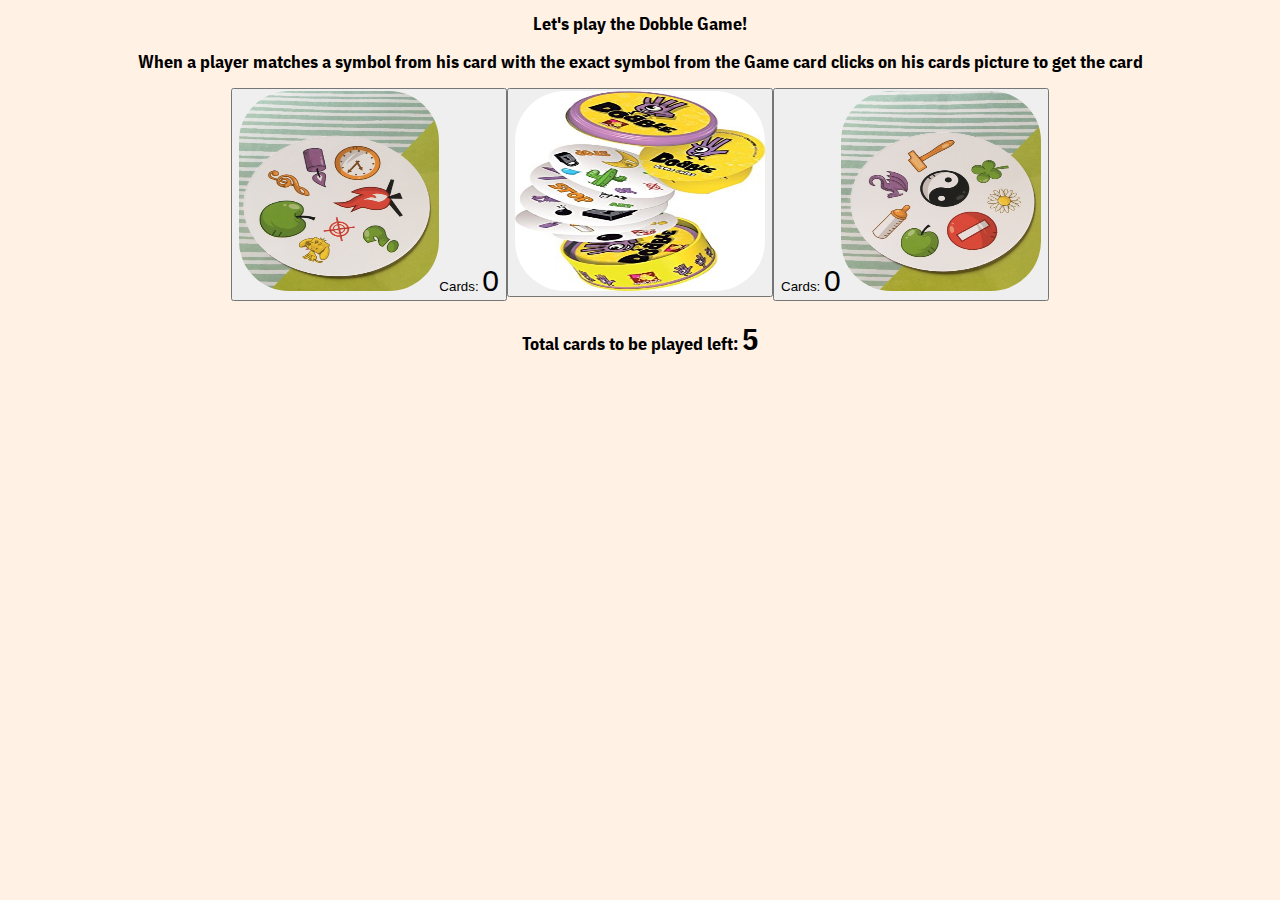
==== index.html @ 82a65556 "Css file updated" ====
<!DOCTYPE html>
<html>
  <head>
    <meta charset="utf-8">
    <title>Dobble Game</title>
    <!-- <link rel="stylesheet" type="text/css" href="./public/dobbleGame.css"></link> -->
    <script src="https://ajax.googleapis.com/ajax/libs/jquery/3.3.1/jquery.min.js"></script>
    <link href="https://fonts.googleapis.com/css?family=IBM+Plex+Sans+Condensed" rel="stylesheet">
    <script type="text/javascript" src="./jasmine/interface.js"></script>
    <script type="text/javascript" src="./jasmine/src/dobbleGame.js"></script>
    <link rel="stylesheet" type="text/css" href="./public/dobbleGame.css"></link>
  </head>
  <body>
    <h1>Let's play the Dobble Game!</h1>

    <section>
      <h2>When a player matches a symbol from his card with the exact symbol from the Game card clicks on his cards picture to get the card</h2>
      <table class="table1">
      <tr>
        <button> <img id="player1card" src="public/photoPlayer1.JPG" type="image" name="button1" width="200" height="200" value="player1card" style="border-radius:50px;">Cards: <span id="player1cardswon">0</span></button>
        <button> <img id="gamecard" src="public/dobblegame.jpg" type="image" name="button2" width="250" height="200" value="player1card" style="border-radius:50px;"></button>
        <button>Cards: <span id="player2cardswon">0</span><img id="player2card" src="public/photoPlayer2.JPG" type="image" name="button3" width="200" height="200" value="player2card" style="border-radius:50px;"></button>
      <h3>Total cards to be played left: <span id="totalcards">5</span></h3>
      </table>
  </body>
</html>
---- public/dobbleGame.css ----
h1, h2, h3, section {
  font-family: 'IBM Plex Sans Condensed', sans-serif;
  font-size: 18px;
  text-align: center;
}

.table1 {
  margin-left: 42%;
}


html {
  background-color: #FFF1E4;
}

#gamecard, #player1card, #player2card {
  background-color: purple;
}

 #player1cardswon, #player2cardswon, #totalcards {
   font-size: 30px;
 }
---- public/dobbleGame.css ----
h1, h2, h3, section {
  font-family: 'IBM Plex Sans Condensed', sans-serif;
  font-size: 18px;
  text-align: center;
}

.table1 {
  margin-left: 42%;
}


html {
  background-color: #FFF1E4;
}

#gamecard, #player1card, #player2card {
  background-color: purple;
}

 #player1cardswon, #player2cardswon, #totalcards {
   font-size: 30px;
 }
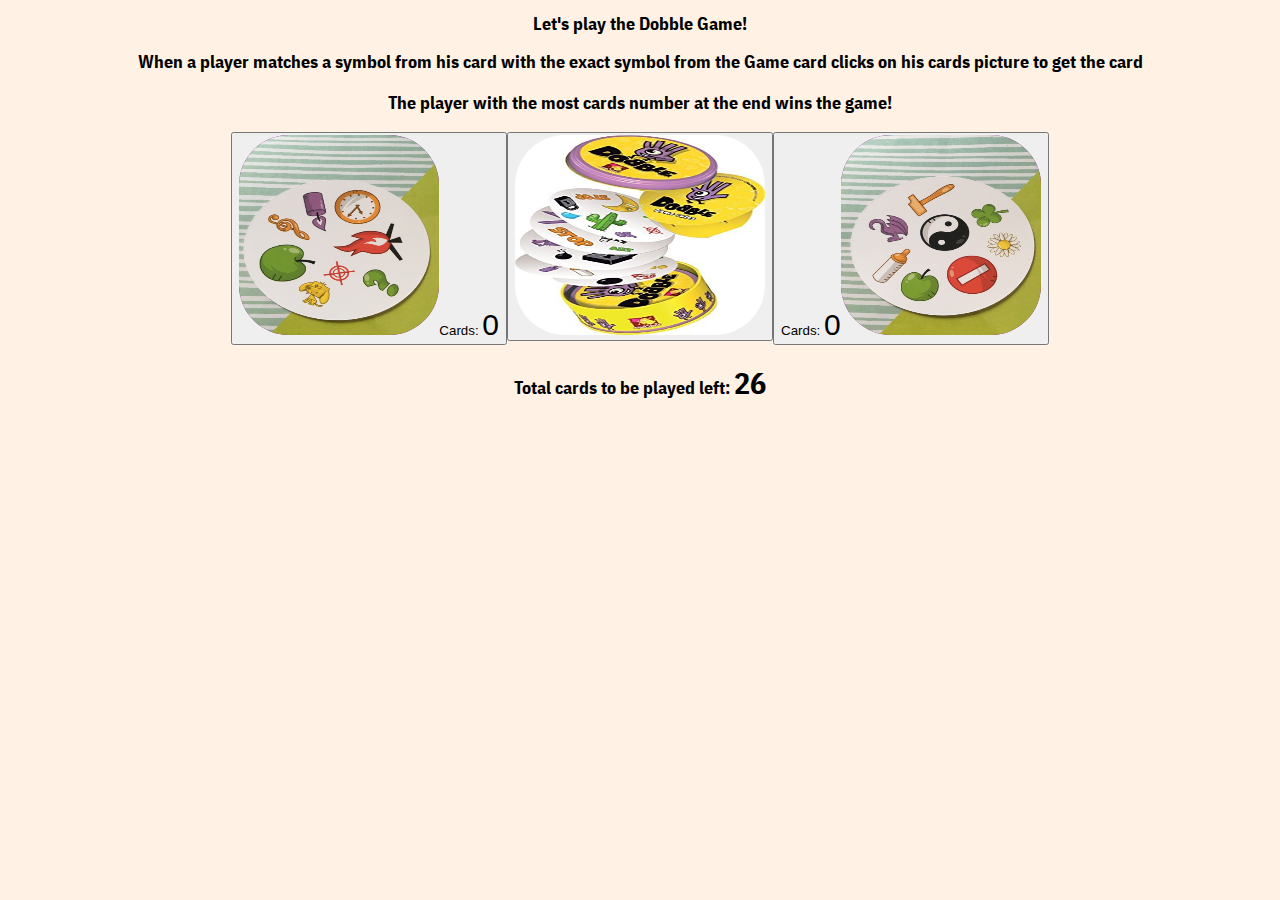
==== commit 76eb5ba9: "Add more photos, changed some tests that were failing after the update" ====
--- a/index.html
+++ b/index.html
@@ -3,24 +3,24 @@
   <head>
     <meta charset="utf-8">
     <title>Dobble Game</title>
-    <!-- <link rel="stylesheet" type="text/css" href="./public/dobbleGame.css"></link> -->
+    <link rel="stylesheet" type="text/css" href="./public/dobbleGame.css"></link>
     <script src="https://ajax.googleapis.com/ajax/libs/jquery/3.3.1/jquery.min.js"></script>
     <link href="https://fonts.googleapis.com/css?family=IBM+Plex+Sans+Condensed" rel="stylesheet">
     <script type="text/javascript" src="./jasmine/interface.js"></script>
     <script type="text/javascript" src="./jasmine/src/dobbleGame.js"></script>
-    <link rel="stylesheet" type="text/css" href="./public/dobbleGame.css"></link>
   </head>
   <body>
     <h1>Let's play the Dobble Game!</h1>
 
     <section>
       <h2>When a player matches a symbol from his card with the exact symbol from the Game card clicks on his cards picture to get the card</h2>
+      <h3>The player with the most cards number at the end wins the game!</h3>
       <table class="table1">
       <tr>
-        <button> <img id="player1card" src="public/photoPlayer1.JPG" type="image" name="button1" width="200" height="200" value="player1card" style="border-radius:50px;">Cards: <span id="player1cardswon">0</span></button>
-        <button> <img id="gamecard" src="public/dobblegame.jpg" type="image" name="button2" width="250" height="200" value="player1card" style="border-radius:50px;"></button>
-        <button>Cards: <span id="player2cardswon">0</span><img id="player2card" src="public/photoPlayer2.JPG" type="image" name="button3" width="200" height="200" value="player2card" style="border-radius:50px;"></button>
-      <h3>Total cards to be played left: <span id="totalcards">5</span></h3>
+        <button> <img id="player1card" src="public/photos/photoPlayer1.JPG" type="image" name="button1" width="200" height="200" value="player1card" style="border-radius:50px;">Cards: <span id="player1cardswon">0</span></button>
+        <button> <img id="gamecard" src="public/photos/dobblegame.jpg" type="image" name="button2" width="250" height="200" value="player1card" style="border-radius:50px;"></button>
+        <button>Cards: <span id="player2cardswon">0</span><img id="player2card" src="public/photos/photoPlayer2.JPG" type="image" name="button3" width="200" height="200" value="player2card" style="border-radius:50px;"></button>
+      <h3>Total cards to be played left: <span id="totalcards">26</span></h3>
       </table>
   </body>
 </html>
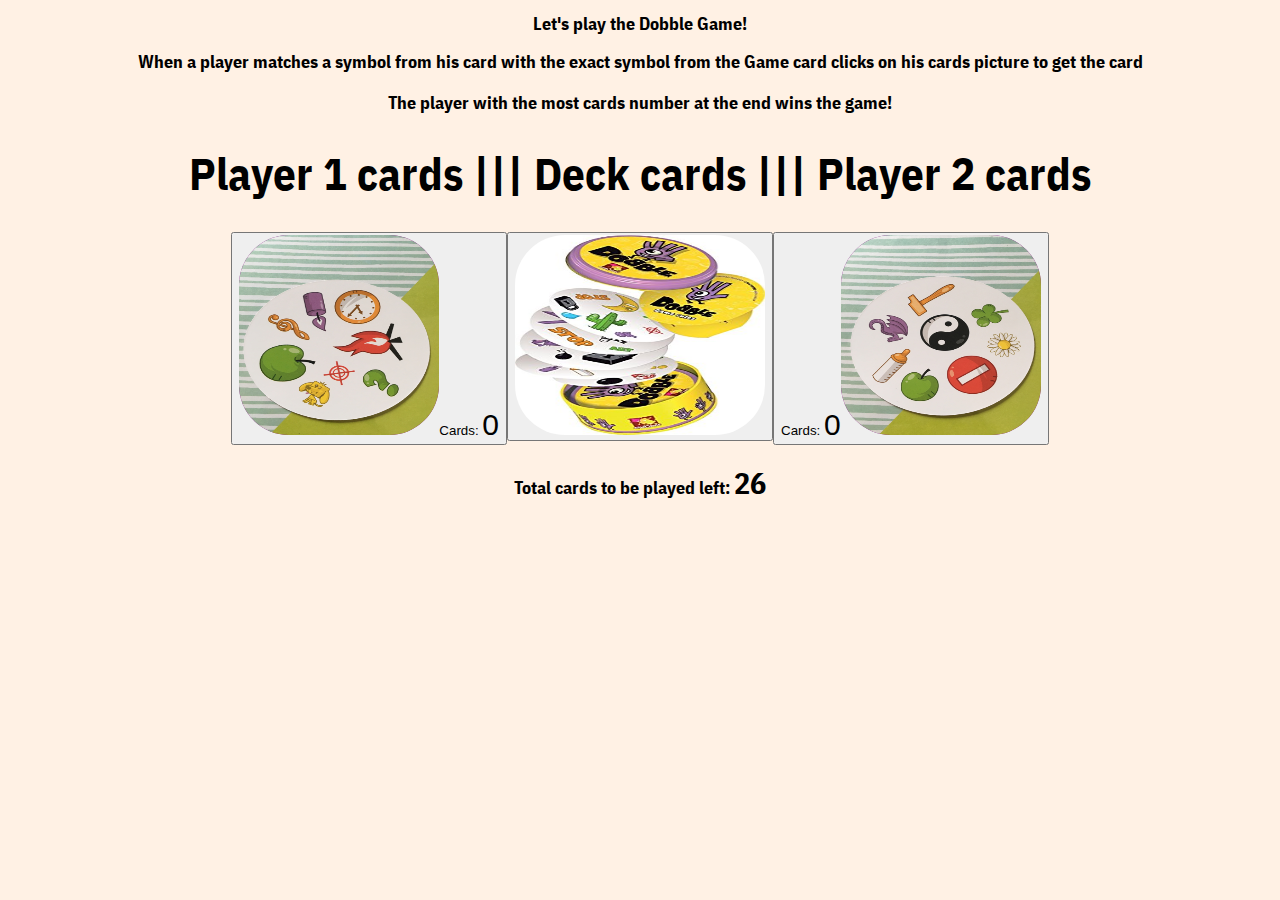
==== commit 7f4055a2: "Css and index files updated" ====
--- a/index.html
+++ b/index.html
@@ -17,6 +17,7 @@
       <h3>The player with the most cards number at the end wins the game!</h3>
       <table class="table1">
       <tr>
+        <h1 id="player1">Player 1 cards |||<span id="deckcards"> Deck cards |||</span>  <span id="player2"> Player 2 cards</span>  </h1>
         <button> <img id="player1card" src="public/photos/photoPlayer1.JPG" type="image" name="button1" width="200" height="200" value="player1card" style="border-radius:50px;">Cards: <span id="player1cardswon">0</span></button>
         <button> <img id="gamecard" src="public/photos/dobblegame.jpg" type="image" name="button2" width="250" height="200" value="player1card" style="border-radius:50px;"></button>
         <button>Cards: <span id="player2cardswon">0</span><img id="player2card" src="public/photos/photoPlayer2.JPG" type="image" name="button3" width="200" height="200" value="player2card" style="border-radius:50px;"></button>
--- a/public/dobbleGame.css
+++ b/public/dobbleGame.css
@@ -20,3 +20,7 @@
  #player1cardswon, #player2cardswon, #totalcards {
    font-size: 30px;
  }
+
+ #deckcards, #player1, #player2 {
+    font-size: 45px;
+ }
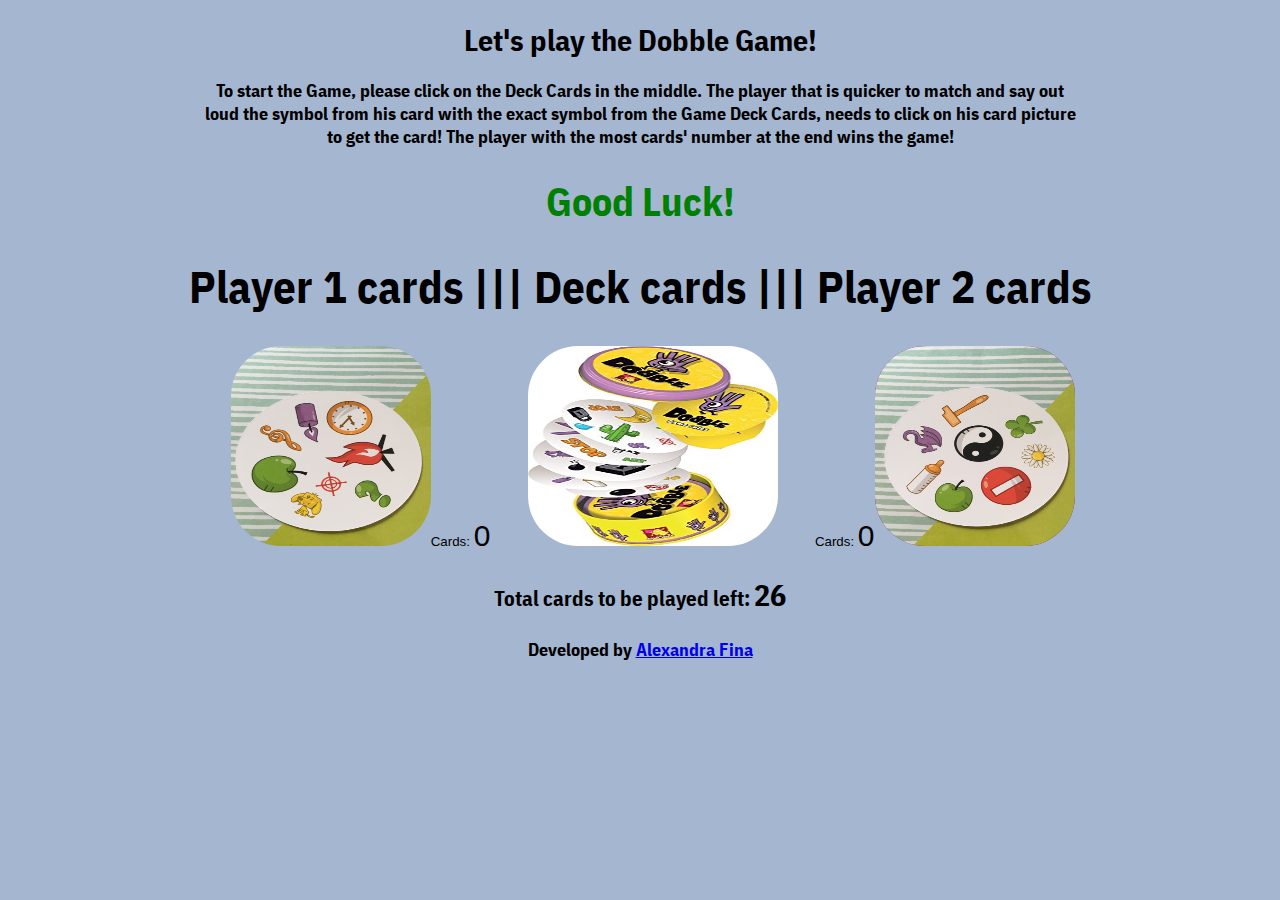
==== commit 2f22fb1f: "Add index.html" ====
--- a/index.html
+++ b/index.html
@@ -13,8 +13,8 @@
     <h1>Let's play the Dobble Game!</h1>
 
     <section>
-      <h2>When a player matches a symbol from his card with the exact symbol from the Game card clicks on his cards picture to get the card</h2>
-      <h3>The player with the most cards number at the end wins the game!</h3>
+      <h2>To start the Game, please click on the Deck Cards in the middle. The player that is quicker to match and say out loud the symbol from his card with the exact symbol from the Game Deck Cards, needs to click on his card picture to get the card! The player with the most cards' number at the end wins the game!</h2>
+      <h1 id="good"> Good Luck!</h1>
       <table class="table1">
       <tr>
         <h1 id="player1">Player 1 cards |||<span id="deckcards"> Deck cards |||</span>  <span id="player2"> Player 2 cards</span>  </h1>
@@ -22,6 +22,7 @@
         <button> <img id="gamecard" src="public/photos/dobblegame.jpg" type="image" name="button2" width="250" height="200" value="player1card" style="border-radius:50px;"></button>
         <button>Cards: <span id="player2cardswon">0</span><img id="player2card" src="public/photos/photoPlayer2.JPG" type="image" name="button3" width="200" height="200" value="player2card" style="border-radius:50px;"></button>
       <h3>Total cards to be played left: <span id="totalcards">26</span></h3>
+      <h4>Developed by <a href="https://github.com/AlexandraGF">Alexandra Fina</a></h4>
       </table>
   </body>
 </html>
--- a/public/dobbleGame.css
+++ b/public/dobbleGame.css
@@ -1,16 +1,33 @@
-h1, h2, h3, section {
+h1, h2, section {
   font-family: 'IBM Plex Sans Condensed', sans-serif;
   font-size: 18px;
   text-align: center;
+}
+
+h2 {
+  text-align: center;
+  margin-left: 15%;
+  margin-right: 15%;
 }
 
 .table1 {
   margin-left: 42%;
 }
 
+h1 {
+  font-size: 30px;
+}
 
-html {
-  background-color: #FFF1E4;
+
+html, button {
+  background-color: #a5b6d1;
+}
+
+button {
+  border-style: hidden;
+  border-color: black;
+  border-radius: 40%;
+  margin-left: 2%;
 }
 
 #gamecard, #player1card, #player2card {
@@ -24,3 +41,8 @@
  #deckcards, #player1, #player2 {
     font-size: 45px;
  }
+
+ #good {
+   color: green;
+   font-size: 40px;
+ }
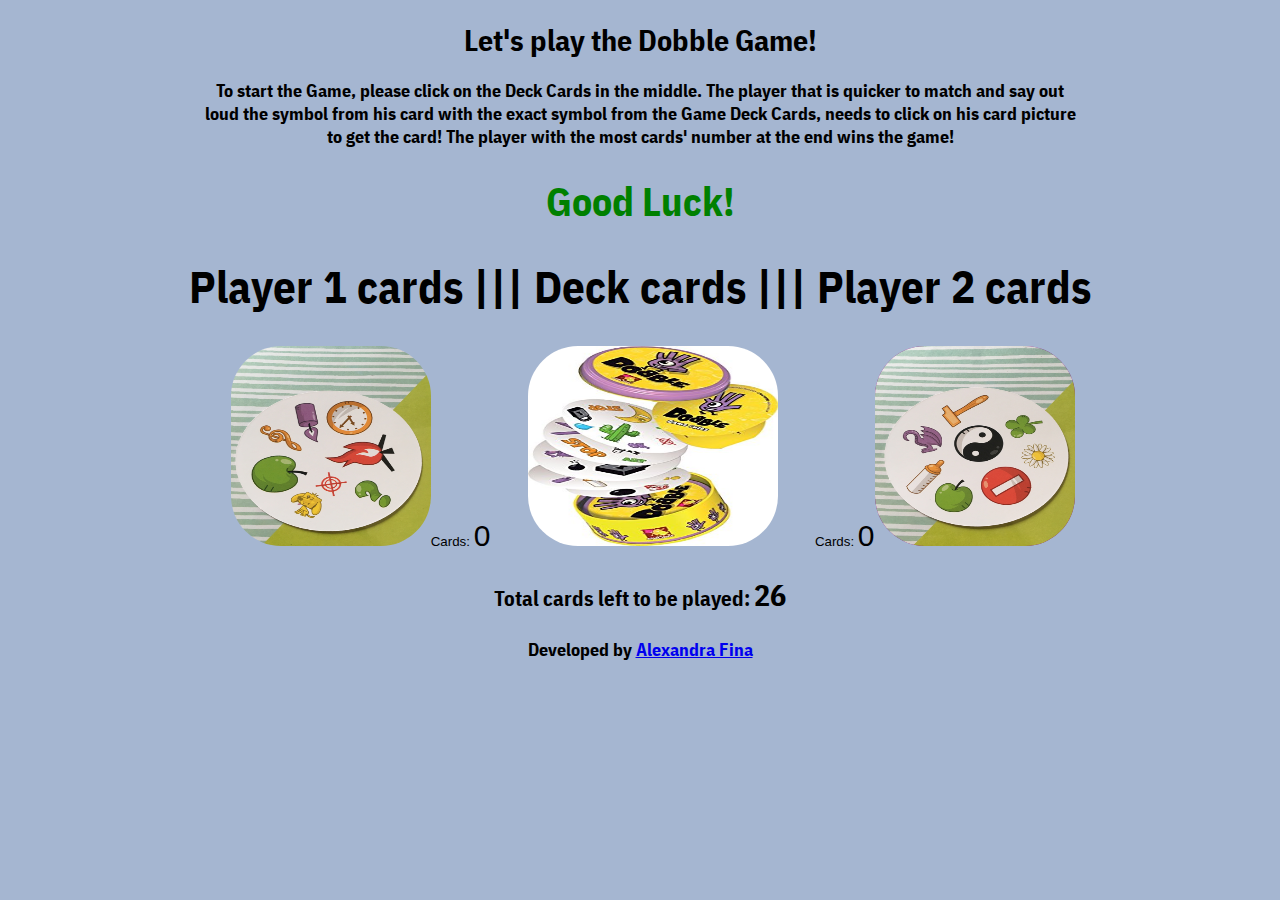
==== commit 4eb4ee55: "create docs folder" ====
--- a/index.html
+++ b/index.html
@@ -21,7 +21,7 @@
         <button> <img id="player1card" src="public/photos/photoPlayer1.JPG" type="image" name="button1" width="200" height="200" value="player1card" style="border-radius:50px;">Cards: <span id="player1cardswon">0</span></button>
         <button> <img id="gamecard" src="public/photos/dobblegame.jpg" type="image" name="button2" width="250" height="200" value="player1card" style="border-radius:50px;"></button>
         <button>Cards: <span id="player2cardswon">0</span><img id="player2card" src="public/photos/photoPlayer2.JPG" type="image" name="button3" width="200" height="200" value="player2card" style="border-radius:50px;"></button>
-      <h3>Total cards to be played left: <span id="totalcards">26</span></h3>
+      <h3>Total cards left to be played: <span id="totalcards">26</span></h3>
       <h4>Developed by <a href="https://github.com/AlexandraGF">Alexandra Fina</a></h4>
       </table>
   </body>
--- a/public/dobbleGame.css
+++ b/public/dobbleGame.css
@@ -26,7 +26,6 @@
 button {
   border-style: hidden;
   border-color: black;
-  border-radius: 40%;
   margin-left: 2%;
 }
 
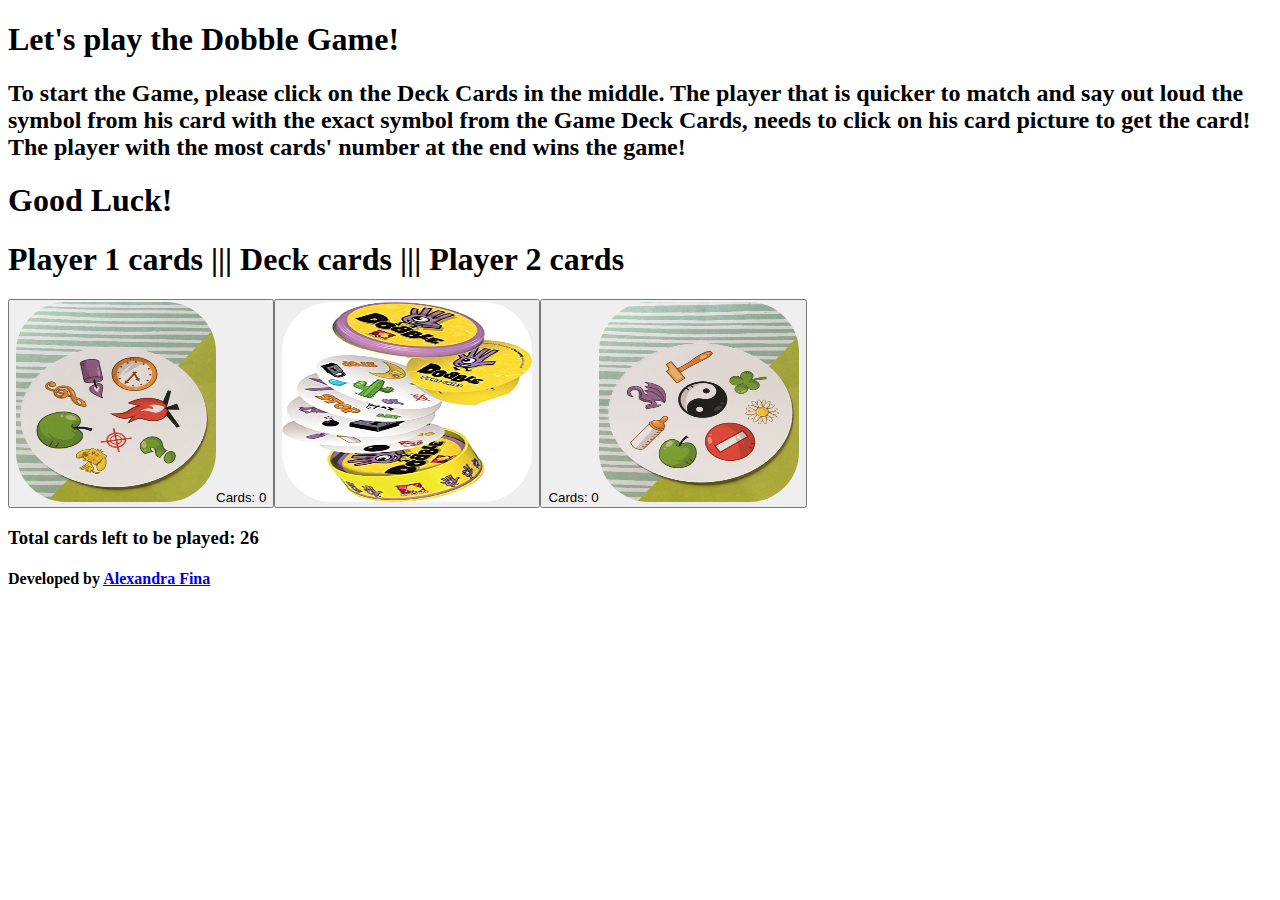
==== commit 099ca9c2: "add index.html to root" ====
--- a/index.html
+++ b/index.html
@@ -3,11 +3,11 @@
   <head>
     <meta charset="utf-8">
     <title>Dobble Game</title>
-    <link rel="stylesheet" type="text/css" href="./public/dobbleGame.css"></link>
+    <link rel="stylesheet" type="text/css" href="./dobbleGame.css"></link>
     <script src="https://ajax.googleapis.com/ajax/libs/jquery/3.3.1/jquery.min.js"></script>
     <link href="https://fonts.googleapis.com/css?family=IBM+Plex+Sans+Condensed" rel="stylesheet">
-    <script type="text/javascript" src="./jasmine/interface.js"></script>
-    <script type="text/javascript" src="./jasmine/src/dobbleGame.js"></script>
+    <script type="text/javascript" src="dobbleGame/jasmine/interface.js"></script>
+    <script type="text/javascript" src="dobbleGame/jasmine/src/dobbleGame.js"></script>
   </head>
   <body>
     <h1>Let's play the Dobble Game!</h1>
@@ -18,9 +18,9 @@
       <table class="table1">
       <tr>
         <h1 id="player1">Player 1 cards |||<span id="deckcards"> Deck cards |||</span>  <span id="player2"> Player 2 cards</span>  </h1>
-        <button> <img id="player1card" src="public/photos/photoPlayer1.JPG" type="image" name="button1" width="200" height="200" value="player1card" style="border-radius:50px;">Cards: <span id="player1cardswon">0</span></button>
-        <button> <img id="gamecard" src="public/photos/dobblegame.jpg" type="image" name="button2" width="250" height="200" value="player1card" style="border-radius:50px;"></button>
-        <button>Cards: <span id="player2cardswon">0</span><img id="player2card" src="public/photos/photoPlayer2.JPG" type="image" name="button3" width="200" height="200" value="player2card" style="border-radius:50px;"></button>
+        <button> <img id="player1card" src="./public/photos/photoPlayer1.JPG" type="image" name="button1" width="200" height="200" value="player1card" style="border-radius:50px;">Cards: <span id="player1cardswon">0</span></button>
+        <button> <img id="gamecard" src="./public/photos/dobblegame.jpg" type="image" name="button2" width="250" height="200" value="player1card" style="border-radius:50px;"></button>
+        <button>Cards: <span id="player2cardswon">0</span><img id="player2card" src="./public/photos/photoPlayer2.JPG" type="image" name="button3" width="200" height="200" value="player2card" style="border-radius:50px;"></button>
       <h3>Total cards left to be played: <span id="totalcards">26</span></h3>
       <h4>Developed by <a href="https://github.com/AlexandraGF">Alexandra Fina</a></h4>
       </table>
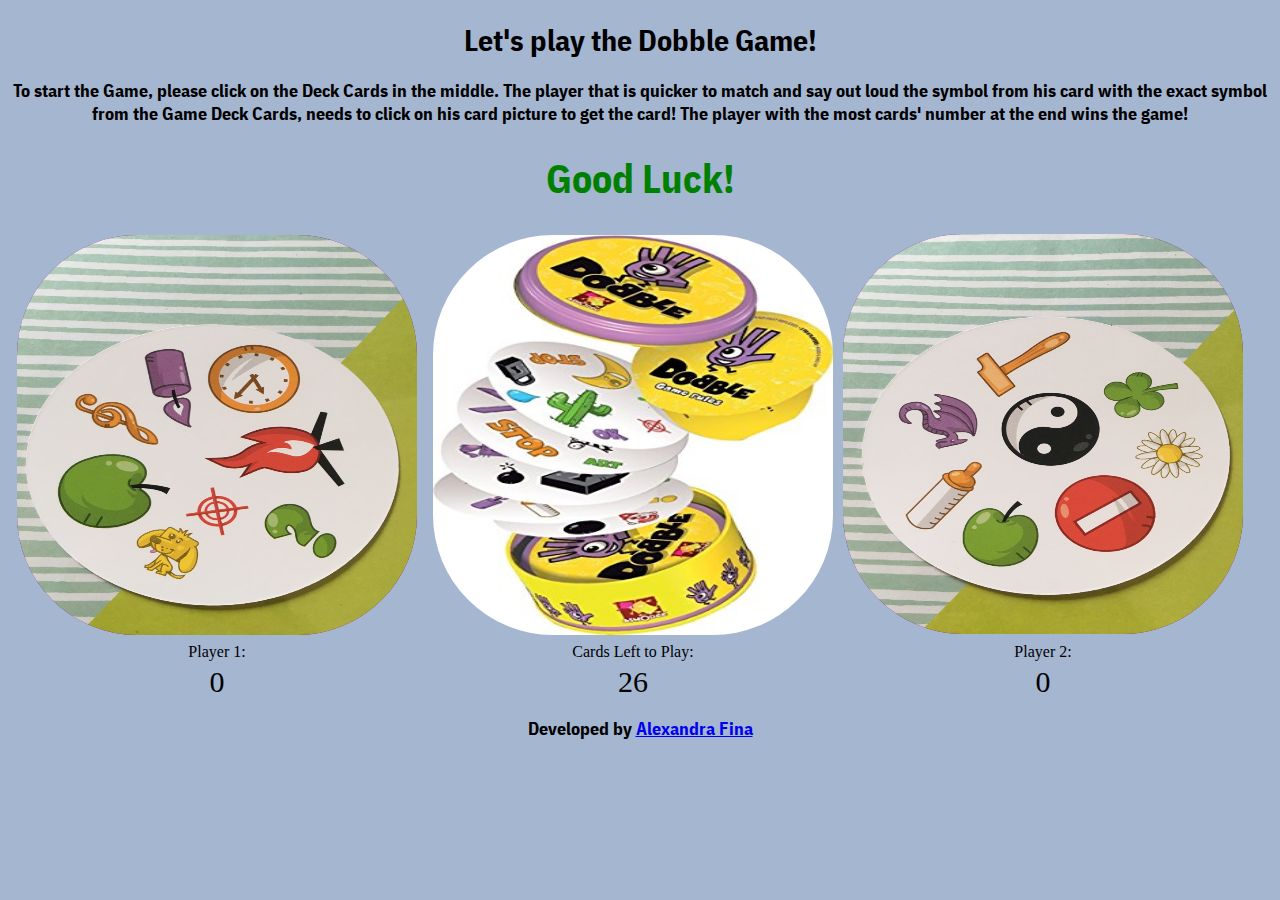
==== commit 08d964c2: "Separate folders from game docs and actual game" ====
--- a/index.html
+++ b/index.html
@@ -3,26 +3,37 @@
   <head>
     <meta charset="utf-8">
     <title>Dobble Game</title>
-    <link rel="stylesheet" type="text/css" href="./dobbleGame.css"></link>
+    <link rel="stylesheet" type="text/css" href="public/dobbleGame.css"></link>
     <script src="https://ajax.googleapis.com/ajax/libs/jquery/3.3.1/jquery.min.js"></script>
     <link href="https://fonts.googleapis.com/css?family=IBM+Plex+Sans+Condensed" rel="stylesheet">
-    <script type="text/javascript" src="dobbleGame/jasmine/interface.js"></script>
-    <script type="text/javascript" src="dobbleGame/jasmine/src/dobbleGame.js"></script>
+    <script type="text/javascript" src="jasmine/interface.js"></script>
+    <script type="text/javascript" src="jasmine/src/dobbleGame.js"></script>
   </head>
   <body>
     <h1>Let's play the Dobble Game!</h1>
 
-    <section>
       <h2>To start the Game, please click on the Deck Cards in the middle. The player that is quicker to match and say out loud the symbol from his card with the exact symbol from the Game Deck Cards, needs to click on his card picture to get the card! The player with the most cards' number at the end wins the game!</h2>
       <h1 id="good"> Good Luck!</h1>
+
       <table class="table1">
       <tr>
-        <h1 id="player1">Player 1 cards |||<span id="deckcards"> Deck cards |||</span>  <span id="player2"> Player 2 cards</span>  </h1>
-        <button> <img id="player1card" src="./public/photos/photoPlayer1.JPG" type="image" name="button1" width="200" height="200" value="player1card" style="border-radius:50px;">Cards: <span id="player1cardswon">0</span></button>
-        <button> <img id="gamecard" src="./public/photos/dobblegame.jpg" type="image" name="button2" width="250" height="200" value="player1card" style="border-radius:50px;"></button>
-        <button>Cards: <span id="player2cardswon">0</span><img id="player2card" src="./public/photos/photoPlayer2.JPG" type="image" name="button3" width="200" height="200" value="player2card" style="border-radius:50px;"></button>
-      <h3>Total cards left to be played: <span id="totalcards">26</span></h3>
-      <h4>Developed by <a href="https://github.com/AlexandraGF">Alexandra Fina</a></h4>
-      </table>
+        <th><button><img class="img-circle" id="player1card" src="public/photos/photoPlayer1.JPG" type="image" name="button1" width="400" height="400" value="player1card"></button></th>
+        <th><button><img class="img-circle" id="gamecard" src="public/photos/dobblegame.jpg" type="image" name="button2" width="400" height="400" value="player1card"></button></th>
+        <th><img class="img-circle" id="player2card" src="public/photos/photoPlayer2.JPG" type="image" name="button3" width="400" height="400" value="player2card"></th>
+      </tr>
+      <tr>
+        <td>Player 1:</td>
+        <td>Cards Left to Play:</td>
+        <td>Player 2:</td>
+      </tr>
+      <tr>
+        <td id="player1cardswon">0</td>
+        <td id="totalcards">26</td>
+        <td id="player2cardswon">0</td>
+      </tr>
+    </table>
+
+    <h2> Developed by <a href="https://github.com/AlexandraGF">Alexandra Fina</a></h2>
+
   </body>
 </html>
--- a/public/dobbleGame.css
+++ b/public/dobbleGame.css
@@ -0,0 +1,53 @@
+table, th, td {
+   text-align: center;
+   align-items: center;
+}
+
+h1, h2, section {
+  font-family: 'IBM Plex Sans Condensed', sans-serif;
+  font-size: 18px;
+  text-align: center;
+}
+
+h2 {
+  text-align: center;
+}
+
+.table1 {
+  border-style: hidden;
+}
+
+h1 {
+  font-size: 30px;
+}
+
+.img-circle {
+  border-radius: 30%;
+}
+
+
+html, button {
+  background-color: #a5b6d1;
+}
+
+button {
+  border-style: hidden;
+  outline: none;
+}
+
+#gamecard, #player1card, #player2card {
+  background-color: purple;
+}
+
+ #player1cardswon, #player2cardswon, #totalcards {
+   font-size: 30px;
+ }
+
+ #deckcards, #player1, #player2 {
+    font-size: 45px;
+ }
+
+ #good {
+   color: green;
+   font-size: 40px;
+ }
